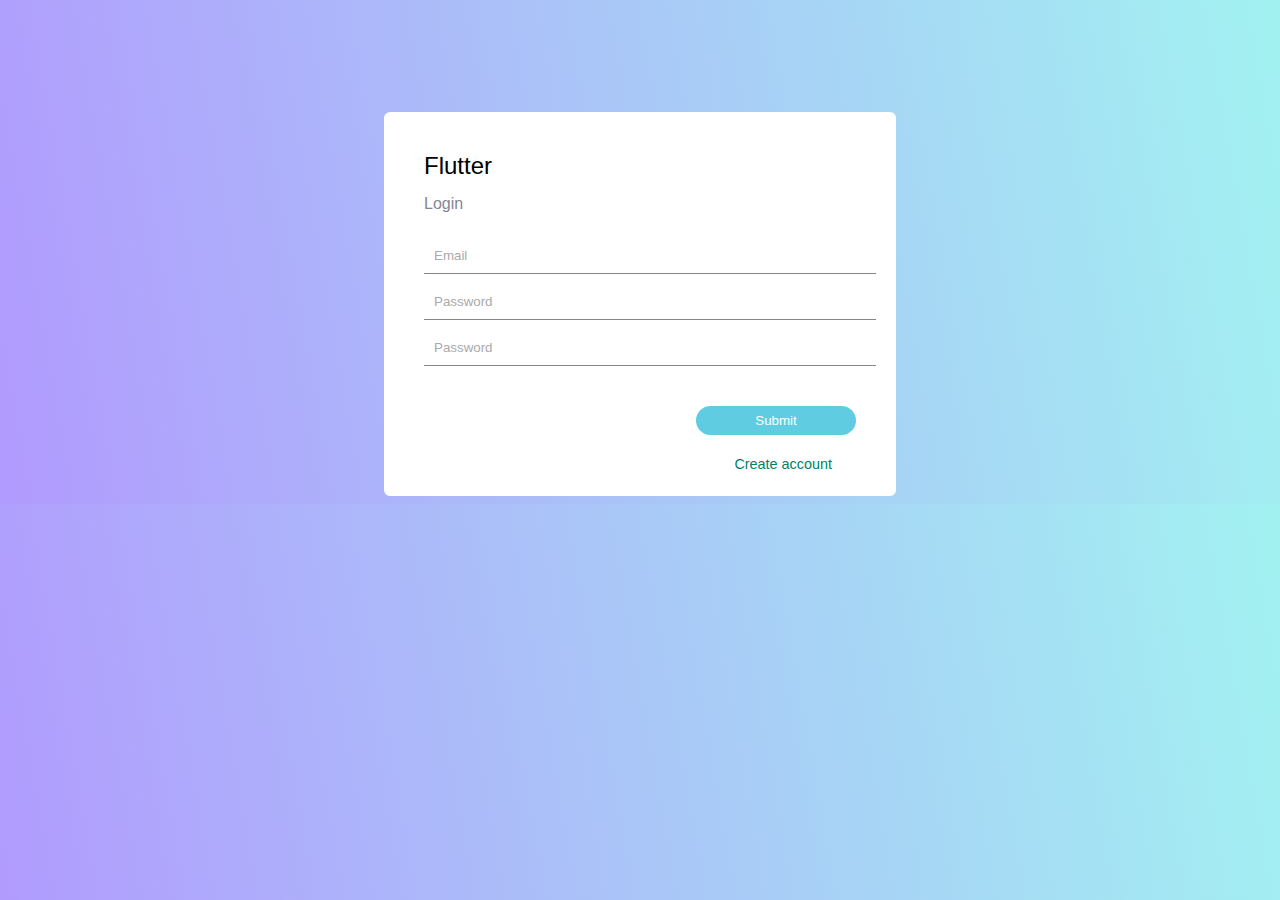
==== Homework1/index.html @ 9d599a41 "Add files via upload" ====
<!DOCTYPE html>
<html>
    <head>
        <title>Flutter</title>
        <meta name="viewport" content="width=device-width, initial-scale=1.0">
        <meta charset="utf-8">
        <link rel="stylesheet"  type="text/css" href="login.css"/>
    </head>
    <body>
        <form class="login-form" action="./" method="POST">
            <div class="login-form__content">
                <div class="login-form__logo">Flutter</div>
                <div class="login-form__header">Login</div>
                <div class="login-form__input_div">
                    <input class="login-form__input" type="text" name="email" placeholder="Email">
                    <input class="login-form__input" type="password" name="password" placeholder="Password">
                    <input class="login-form__input" type="password" name="password" placeholder="Password">
                </div>
                <button class="login-form__button" type="submit">Submit</button>
                <div class="login-form__links">
                    <a class="login-form__link" href="create_account.html">Create account</a>
                </div>
            </div>
        </form>
    </body>
</html>
---- Homework1/login.css ----
body {
    background: linear-gradient(-100deg, #A2F2F1 0%, #B19AFE 100%);
    
    margin-top: 7rem;
    font-size: 16px;
}

.login-form,
.login-form * {
    font-family: Helvetica, sans-serif;
}

.login-form {   
    max-width: 32rem; 
    width: 90%;
    margin: 0 auto;
    border-radius: 6px;
    overflow: hidden;
    box-sizing: border-box;
}

.login-form__content {
    padding: 2.5rem;
    background: white;
}

.login-form__logo {
    margin-bottom: 15px;
    font-size: 1.5rem;
    text-align: left;
    color: black;
}

.login-form__header {
    margin-bottom: 25px;
    text-align: left;
    color: #848694;
}
.login-form__input_div {
    width: 100%;
    margin-bottom: 30px;
    border: none;
    background: transparent;
    outline: none;
}
.login-form__input {
    width: 100%;
    margin-bottom: 10px;
    padding: 10px;
    border: none;
    border-bottom: 1px solid #848694;
    background: transparent;
    outline: none;
    transition: border-color 0.5s;
}

.login-form__input:focus {
    border-color:  rgb(68, 35, 214);
}

.login-form__input::placeholder {
    color: #aaaaaa;
    margin: 0%;
    padding: 0%;
}

.login-form__button {
    float: right;
    max-width: 10rem;
    padding: 7px;
    color: #ffffff;
    background:#5fcce2;
    width: 100%;
    border: none;
    outline: none;
    border-radius: 50px;
    cursor: pointer;
}

.login-form__button:active {
    background: #913af3;
}

.login-form__links {
    margin-top: 5rem;
    text-align: center;
}

.login-form__link {
    float: right;
    margin-right: 1.5rem;
    font-size: 0.9em;
    color: #008067;
    text-decoration: none;
}
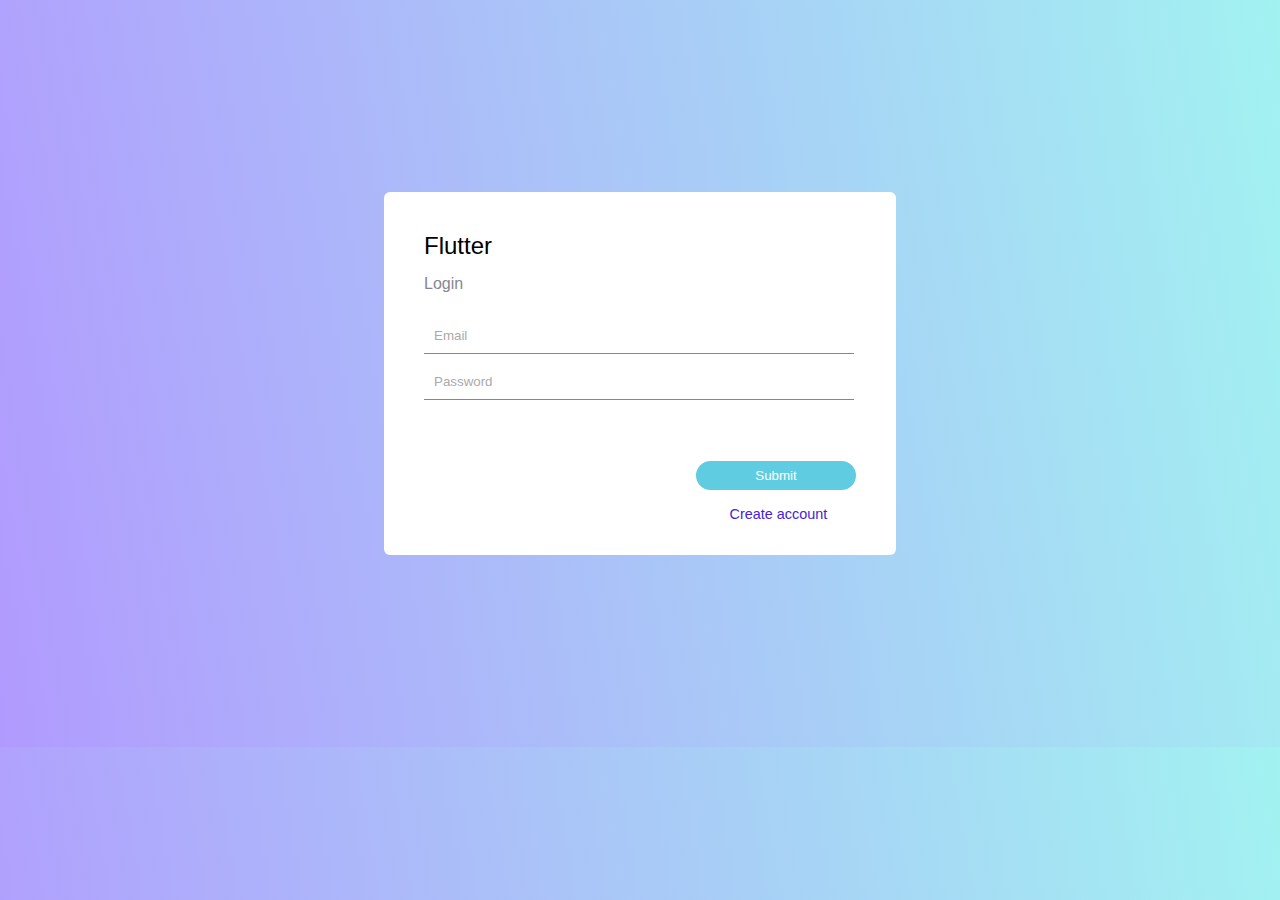
==== commit c7dfa4f2: "Add files via upload" ====
--- a/Homework1/index.html
+++ b/Homework1/index.html
@@ -13,14 +13,14 @@
                 <div class="login-form__header">Login</div>
                 <div class="login-form__input_div">
                     <input class="login-form__input" type="text" name="email" placeholder="Email">
-                    <input class="login-form__input" type="password" name="password" placeholder="Password">
-                    <input class="login-form__input" type="password" name="password" placeholder="Password">
-                </div>
+                    <input class="login-form__input" type="password" name="password" placeholder="Password"> 
+            </div>
+            <div class="login-form__buttons_and_links">
                 <button class="login-form__button" type="submit">Submit</button>
-                <div class="login-form__links">
-                    <a class="login-form__link" href="create_account.html">Create account</a>
-                </div>
-            </div>
+                <a class="login-form__link" href="create_account.html">Create account</a>
+            </div>        
+        </div>
+
         </form>
     </body>
 </html>
--- a/Homework1/login.css
+++ b/Homework1/login.css
@@ -1,9 +1,8 @@
 
 body {
-    background: linear-gradient(-100deg, #A2F2F1 0%, #B19AFE 100%);
-    
-    margin-top: 7rem;
+    background: linear-gradient(-100deg, #A2F2F1 0%, #B19AFE 100%);   
     font-size: 16px;
+    margin:0;
 }
 
 .login-form,
@@ -14,7 +13,7 @@
 .login-form {   
     max-width: 32rem; 
     width: 90%;
-    margin: 0 auto;
+    margin: 15% auto 15% auto;
     border-radius: 6px;
     overflow: hidden;
     box-sizing: border-box;
@@ -22,6 +21,12 @@
 
 .login-form__content {
     padding: 2.5rem;
+    padding-bottom: 22%;
+    background: white;
+}
+.login-form__content2 {
+    padding: 2.5rem;
+    padding-bottom: 13%;
     background: white;
 }
 
@@ -38,8 +43,8 @@
     color: #848694;
 }
 .login-form__input_div {
-    width: 100%;
-    margin-bottom: 30px;
+    width: 95%;
+    margin-bottom: 2rem;
     border: none;
     background: transparent;
     outline: none;
@@ -63,6 +68,11 @@
     color: #aaaaaa;
     margin: 0%;
     padding: 0%;
+}
+.login-form__buttons_and_links
+{
+    padding-top: 1.2rem;
+    float: right;
 }
 
 .login-form__button {
@@ -82,15 +92,248 @@
     background: #913af3;
 }
 
-.login-form__links {
-    margin-top: 5rem;
-    text-align: center;
-}
-
 .login-form__link {
     float: right;
-    margin-right: 1.5rem;
+    margin-top:1rem;
+    margin-right: 1.8rem;
     font-size: 0.9em;
-    color: #008067;
+    color:rgb(68, 35, 214);
     text-decoration: none;
 }
+/*-------------------------End of login css-----------------------------------*/
+* {
+    font-family: Helvetica, sans-serif;
+}
+header {
+    background: white;
+    display: flex;
+    justify-content: space-between;
+    align-items: center;
+    position: relative;
+    padding: 0 3rem;
+    height: 2.5rem;
+}
+header h1{
+    font-size: 2rem;
+    font-weight: lighter;
+    margin-right: 0.1rem;
+}
+#search{
+    height: 1.5rem;
+    padding: 0.5rem 1rem;
+    border-radius: 1rem;;
+    border: 1px solid #e4e4e4;
+    width: 15rem;
+    background-color: #f4f9fa;
+}
+#search:focus{
+    outline: none;
+}
+header i {
+    position: absolute;
+    z-index: 3;
+    top: 0.7rem;
+    right: 4rem;
+}
+/*---------------------End of header------------------------*/
+main{
+    padding-top: 0.5rem;
+    display: flex;
+    justify-content: center;
+    align-items: flex-start;  
+ } 
+.profile {
+    height: 10rem;
+    background: white;
+    max-width: 18rem;
+    text-align: center;
+    margin-right: 0.5rem;
+}
+
+.profile>p{
+    margin-top: 0;
+    margin-bottom: 1rem;
+    font-weight: 400;
+}
+
+.profile img{
+    margin-top: 0.5rem;
+    height: 5.25rem;
+    width: 5.25rem;
+    border-radius: 50%;
+}   
+
+
+.profile-reactions {
+    display: flex;
+    justify-content: space-between;
+    padding: 1rem;
+    height: 1.2rem;
+    background:#f4f9fa;
+    align-items: center;
+}
+
+.posts-reactions input {
+    background: #f4f9fa;
+    border: 1px solid#5fcce2;
+    color:#5fcce2;
+    border-radius: 1rem;
+    height: 1rem;
+    width: 4.2rem;
+    font-weight: 700;
+}
+
+
+.posts-reactions {
+    display: flex;
+    padding-right: 4rem;
+}
+
+.posts-reactions div {
+    padding-right: 1rem;
+    font-weight: 600;
+    text-align: left;
+}
+
+.posts-count p:nth-child(2),
+.reactions-count p:nth-child(2) {
+    color: #1cd0f0;
+    margin-top: 0;
+    font-size: 1rem;
+}
+
+.posts-reactions p:nth-child(1),
+.reactions-count p:nth-child(1) {
+    color: #a2a3a7;
+    margin-bottom: 0.1rem;
+    font-size: 0.7rem;
+}
+#Log-Out{
+    height: 1.7rem;
+    border-radius: 100px;
+    border: 1px solid #1cd0f0;
+    color:#1cd0f0;
+    background: transparent;
+    font-weight: 600;
+}
+/*---------------------End of profile view------------------------*/
+.write-post{
+    display: flex;
+    position: relative;
+    padding: 0.5rem 1.5rem;
+    background:  #f5f5f5;
+    height: 2rem;
+}
+
+.write-post i{
+    position: absolute;
+    top: 1.1rem;
+    right: 2.5rem;
+    color:#1cd0f0;
+}
+
+.write-post input {
+    width: 100%;
+    border: 1px solid #f4f9fa;
+    border-radius: 1rem;
+    padding: 0.5rem 0.9rem;
+    height: 1rem;
+    background: white;
+}
+
+.write-post input:focus{
+    outline: none;
+}
+
+.write-post input::placeholder {
+    color:#1cd0f0;
+}
+
+.write-post input:-ms-input-placeholder {
+    color:#1cd0f0;
+}
+
+.write-post input::-ms-input-placeholder {
+    color:#1cd0f0;
+}
+
+.write-post img {
+    height: 2rem;
+    width: 2rem;
+    border-radius: 50%;
+    margin: 0 1rem 0 0.2rem;
+}
+
+
+.posts {
+    background: white;
+    max-width: 55rem;
+}
+
+.post{
+    display: flex;
+    padding: 1rem 1.5rem;
+    min-height: 7rem;
+    position: relative;
+}
+
+.post img{
+    height: 2.5rem;
+    width: 2.5rem;
+    border-radius: 50%;
+    margin-right: 1rem;
+}
+
+.post-content span:first-child{
+    font-weight: 600;
+    margin-right: 0.3rem;
+}
+
+.post-content p {
+    padding-bottom: 1rem;
+    font-size: 0.875rem;
+}
+
+/*---------------End of Flutter main content--------*/
+
+i.fas.fa-times {
+    position: absolute;
+    right: 1.2rem;
+    top: 1.3rem;
+}
+
+i.fas.fa-circle.fa-xs,
+.post-content span:nth-child(3),
+i.fas.fa-times {
+    color: #848694;
+}
+
+i.fas.fa-circle.fa-xs{
+    font-size: 0.3em;
+    vertical-align: middle;
+}
+/*---------------End of Font Awesome Customizing--------*/
+.likes-dislikes {
+    padding-right: 3.2rem;
+}
+.bottom-border{
+    border-bottom: 1px solid #f4f9fa;
+}
+
+  /* Media query for screens <= 1024px */
+  @media screen and (max-width: 890px) {
+    main {
+        display: block;
+        width: 90%;
+        margin: 0 auto;
+    }
+
+    .profile { 
+        margin-right: 0;
+        max-width: 100%;
+    }
+
+    header i {
+        right: 2rem;
+    }
+}